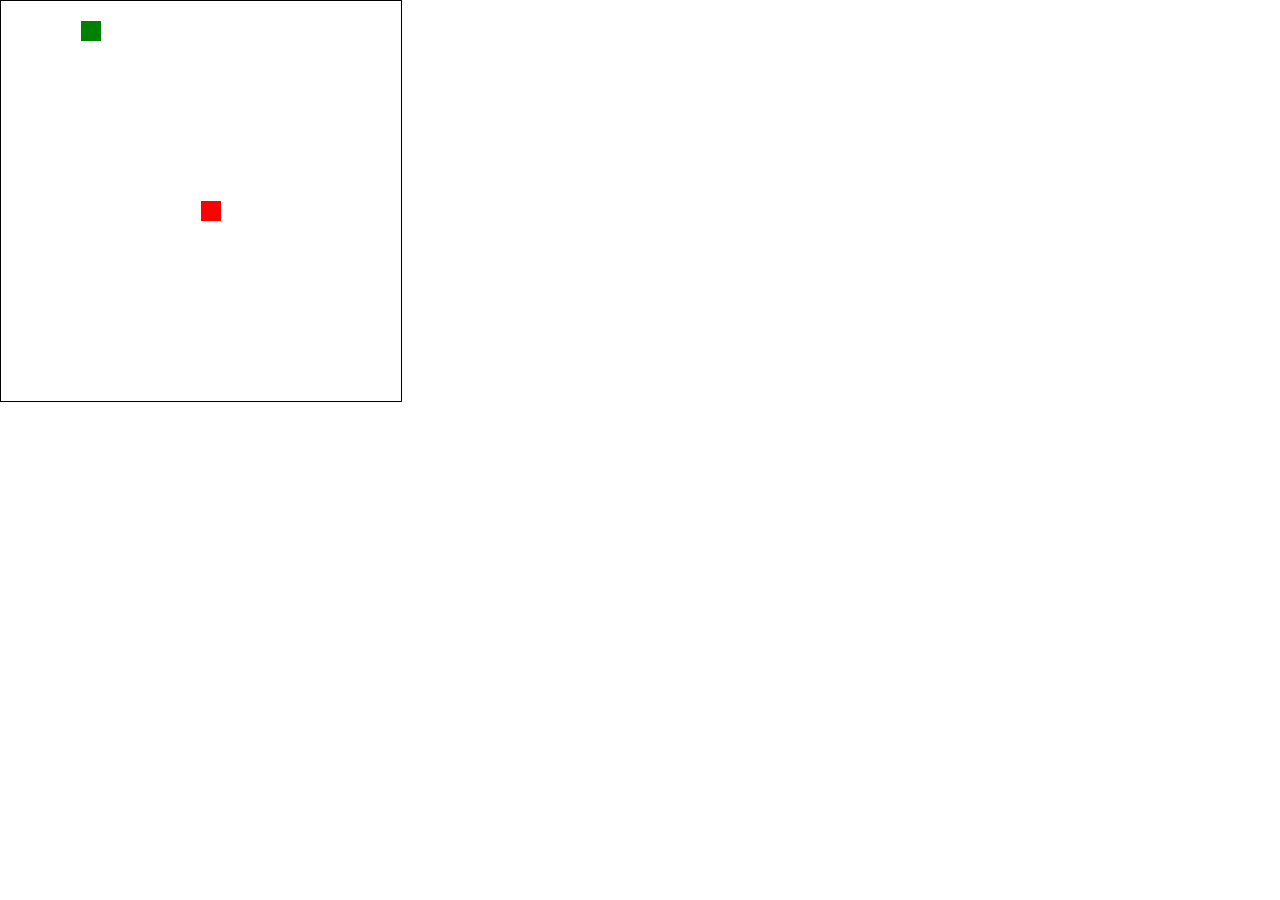
==== index.html @ b92ae79d "directory structure added" ====
<!DOCTYPE html>
<html lang="en">
<head>
<meta charset="UTF-8">
<meta name="viewport" content="width=device-width, initial-scale=1.0">
<title>Snake Game</title>
<link rel="stylesheet" href="src/css/style.css">
<script src="src/js/main.js"></script>
</head>
<body>
<canvas id="gameCanvas" width="400" height="400"></canvas>

<script>
    const canvas = document.getElementById('gameCanvas');
    const ctx = canvas.getContext('2d');

    const segmentSize = 20;
    let snakeSegments = [{ x: 20, y: 20 }];
    let direction = 'right';
    let food = { x: 200, y: 200 };
    let speed = 150; 
    let speedIncrement = 5; 
    let lastTime = 0;

    function update(currentTime) {
        const deltaTime = currentTime - lastTime;
        if (deltaTime > speed) {
            lastTime = currentTime;

            ctx.clearRect(0, 0, canvas.width, canvas.height);

            // Teken het voedsel
            ctx.fillStyle = 'red';
            ctx.fillRect(food.x, food.y, segmentSize, segmentSize);

            // Teken de slang
            ctx.fillStyle = 'green';
            snakeSegments.forEach(segment => {
                ctx.fillRect(segment.x, segment.y, segmentSize, segmentSize);
            });

            // Beweeg de slang
            moveSnake();

            // Controleer of de slang het voedsel heeft bereikt
            if (snakeSegments[0].x === food.x && snakeSegments[0].y === food.y) {
                // Voeg een segment toe aan de slang
                snakeSegments.push({});
                generateFood();
                // Verhoog de snelheid
                speed -= speedIncrement;
            }

            // Controleer op botsingen met de randen van het canvas
            if (snakeSegments[0].x < 0 || snakeSegments[0].x >= canvas.width || snakeSegments[0].y < 0 || snakeSegments[0].y >= canvas.height) {
                gameOver();
                return;
            }

            // Controleer op botsingen met de slang zelf
            for (let i = 1; i < snakeSegments.length; i++) {
                if (snakeSegments[0].x === snakeSegments[i].x && snakeSegments[0].y === snakeSegments[i].y) {
                    gameOver();
                    return;
                }
            }
        }

        requestAnimationFrame(update);
    }

    function moveSnake() {
        const head = { x: snakeSegments[0].x, y: snakeSegments[0].y };

        // Beweeg de kop in de juiste richting
        if (direction === 'up') head.y -= segmentSize;
        if (direction === 'down') head.y += segmentSize;
        if (direction === 'left') head.x -= segmentSize;
        if (direction === 'right') head.x += segmentSize;

        // Voeg de nieuwe kop toe aan het begin van de slang
        snakeSegments.unshift(head);

        // Verwijder het laatste segment van de slang
        snakeSegments.pop();
    }

    function generateFood() {
        // Genereer willekeurige coördinaten voor het voedsel
        food.x = Math.floor(Math.random() * (canvas.width / segmentSize)) * segmentSize;
        food.y = Math.floor(Math.random() * (canvas.height / segmentSize)) * segmentSize;
    }

    function gameOver() {
        ctx.clearRect(0, 0, canvas.width, canvas.height);
        ctx.font = "30px Arial";
        ctx.fillStyle = 'red';
        ctx.textAlign = 'center';
        ctx.fillText("Game Over", canvas.width / 2, canvas.height / 2);
    }

    document.addEventListener('keydown', function(event) {
        const key = event.key;

        // Verander de richting van de slang afhankelijk van de toetsaanslag
        if ((key === 'ArrowUp' || key === 'w') && direction !== 'down') direction = 'up';
        if ((key === 'ArrowDown' || key === 's') && direction !== 'up') direction = 'down';
        if ((key === 'ArrowLeft' || key === 'a') && direction !== 'right') direction = 'left';
        if ((key === 'ArrowRight' || key === 'd') && direction !== 'left') direction = 'right';
    });

    // Start de gameloop
    requestAnimationFrame(update);
</script>
</body>
</html>
---- src/css/style.css ----
* { 
    padding: 0;
    margin: 0;
    box-sizing: border-box;
}

#gameCanvas {
    border: 1px solid black;
}
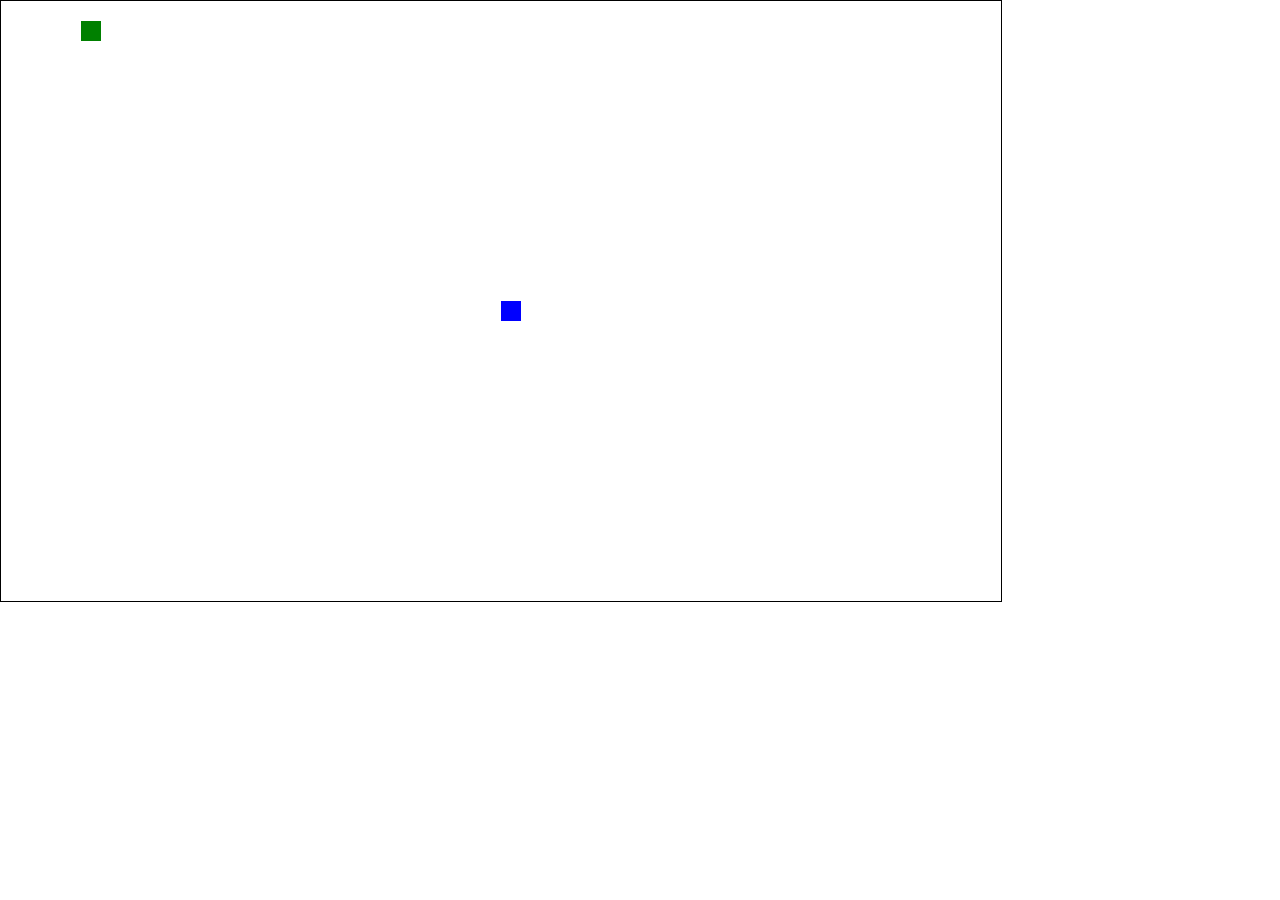
==== commit 8f0e2516: "Changed game logic" ====
--- a/index.html
+++ b/index.html
@@ -8,7 +8,7 @@
 <script src="src/js/main.js"></script>
 </head>
 <body>
-<canvas id="gameCanvas" width="400" height="400"></canvas>
+<canvas id="gameCanvas" width="1000" height="600"></canvas>
 
 <script>
     const canvas = document.getElementById('gameCanvas');
@@ -17,11 +17,14 @@
     const segmentSize = 20;
     let snakeSegments = [{ x: 20, y: 20 }];
     let direction = 'right';
-    let food = { x: 200, y: 200 };
+    let food = { x: 500, y: 300 };
+    let bonus = { x: 500, y: 300};
     let speed = 150; 
     let speedIncrement = 5; 
     let lastTime = 0;
 
+    let score = 0;
+    let highScore = 0;
     function update(currentTime) {
         const deltaTime = currentTime - lastTime;
         if (deltaTime > speed) {
@@ -33,13 +36,15 @@
             ctx.fillStyle = 'red';
             ctx.fillRect(food.x, food.y, segmentSize, segmentSize);
 
+            ctx.fillStyle = 'blue';
+            ctx.fillRect(bonus.x, bonus.y, segmentSize, segmentSize);
+
+
             // Teken de slang
             ctx.fillStyle = 'green';
             snakeSegments.forEach(segment => {
                 ctx.fillRect(segment.x, segment.y, segmentSize, segmentSize);
             });
-
-            // Beweeg de slang
             moveSnake();
 
             // Controleer of de slang het voedsel heeft bereikt
@@ -47,8 +52,14 @@
                 // Voeg een segment toe aan de slang
                 snakeSegments.push({});
                 generateFood();
+                score += 100;
                 // Verhoog de snelheid
                 speed -= speedIncrement;
+            }
+
+            if (snakeSegments[0].x === bonus.x && snakeSegments[0].y === bonus.y) {
+                generateBonus();
+                score += 100;
             }
 
             // Controleer op botsingen met de randen van het canvas
@@ -57,7 +68,7 @@
                 return;
             }
 
-            // Controleer op botsingen met de slang zelf
+            // Controleer op botsingen met zichzelf
             for (let i = 1; i < snakeSegments.length; i++) {
                 if (snakeSegments[0].x === snakeSegments[i].x && snakeSegments[0].y === snakeSegments[i].y) {
                     gameOver();
@@ -78,17 +89,21 @@
         if (direction === 'left') head.x -= segmentSize;
         if (direction === 'right') head.x += segmentSize;
 
-        // Voeg de nieuwe kop toe aan het begin van de slang
+        // Voeg de nieuwe kop toe
         snakeSegments.unshift(head);
 
-        // Verwijder het laatste segment van de slang
+        // Verwijder het laatste segment
         snakeSegments.pop();
     }
 
     function generateFood() {
-        // Genereer willekeurige coördinaten voor het voedsel
         food.x = Math.floor(Math.random() * (canvas.width / segmentSize)) * segmentSize;
         food.y = Math.floor(Math.random() * (canvas.height / segmentSize)) * segmentSize;
+    }
+
+    function generateBonus() {
+        bonus.x = Math.floor(Math.random() * (canvas.width / segmentSize)) * segmentSize;
+        bonus.y = Math.floor(Math.random() * (canvas.height / segmentSize)) * segmentSize;
     }
 
     function gameOver() {
@@ -102,14 +117,13 @@
     document.addEventListener('keydown', function(event) {
         const key = event.key;
 
-        // Verander de richting van de slang afhankelijk van de toetsaanslag
+        // Verander de richting van de slang afhankelijk van de toetsen
         if ((key === 'ArrowUp' || key === 'w') && direction !== 'down') direction = 'up';
         if ((key === 'ArrowDown' || key === 's') && direction !== 'up') direction = 'down';
         if ((key === 'ArrowLeft' || key === 'a') && direction !== 'right') direction = 'left';
         if ((key === 'ArrowRight' || key === 'd') && direction !== 'left') direction = 'right';
     });
 
-    // Start de gameloop
     requestAnimationFrame(update);
 </script>
 </body>
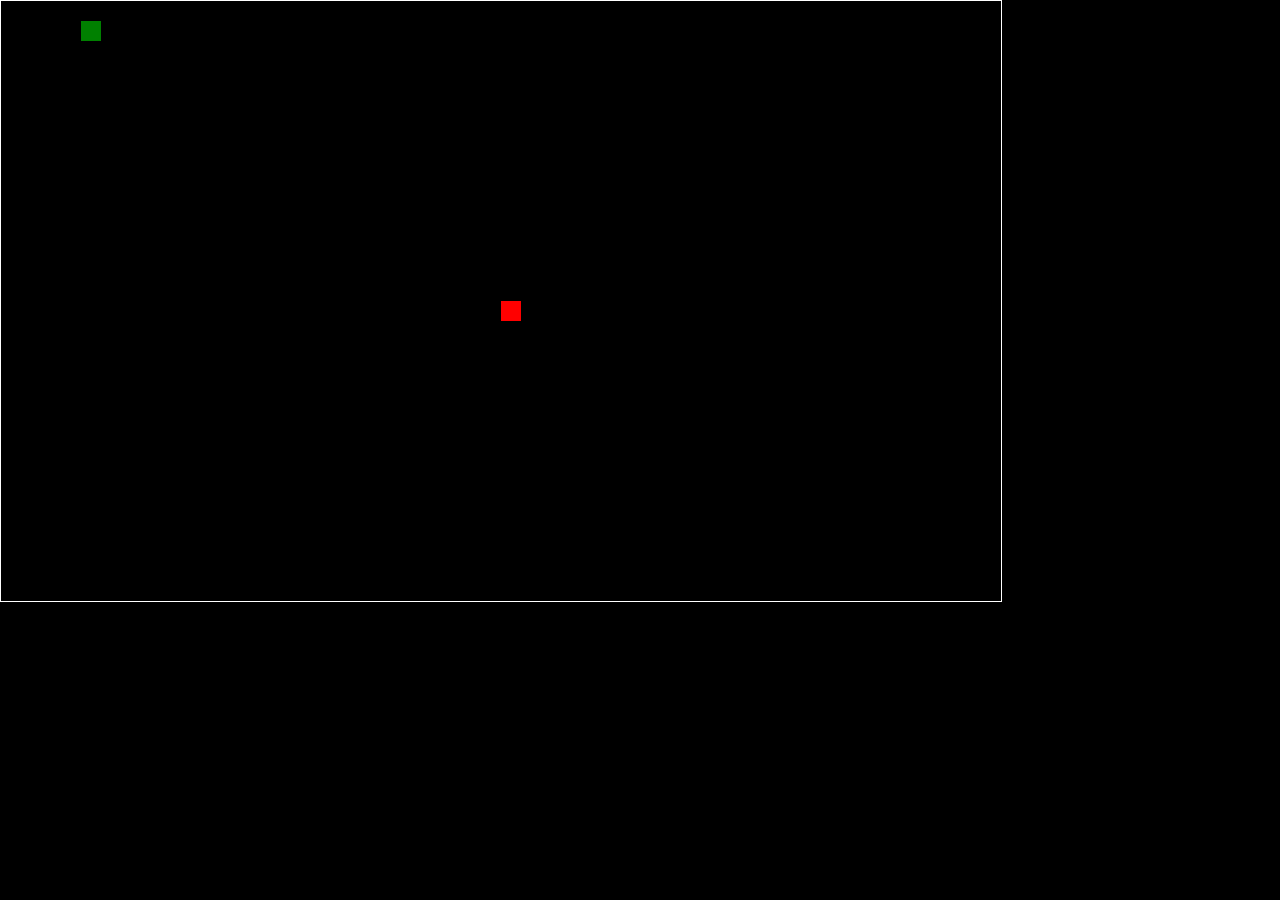
==== commit 9f2df088: "Bonus ge-implementeerd" ====
--- a/index.html
+++ b/index.html
@@ -18,57 +18,69 @@
     let snakeSegments = [{ x: 20, y: 20 }];
     let direction = 'right';
     let food = { x: 500, y: 300 };
-    let bonus = { x: 500, y: 300};
+    let bonus = null; // Initialize bonus as null
     let speed = 150; 
     let speedIncrement = 5; 
     let lastTime = 0;
 
     let score = 0;
     let highScore = 0;
+    let foodCounter = 0; // Counter for red pellets
+
     function update(currentTime) {
         const deltaTime = currentTime - lastTime;
         if (deltaTime > speed) {
-            lastTime = currentTime;
+            lastTime = currentTime; 
 
             ctx.clearRect(0, 0, canvas.width, canvas.height);
 
-            // Teken het voedsel
+            // Draw food
             ctx.fillStyle = 'red';
             ctx.fillRect(food.x, food.y, segmentSize, segmentSize);
 
-            ctx.fillStyle = 'blue';
-            ctx.fillRect(bonus.x, bonus.y, segmentSize, segmentSize);
+            // Draw bonus if it exists
+            if (bonus) {
+                ctx.fillStyle = 'blue';
+                ctx.fillRect(bonus.x, bonus.y, segmentSize, segmentSize);
+            }
 
-
-            // Teken de slang
+            // Draw the snake
             ctx.fillStyle = 'green';
             snakeSegments.forEach(segment => {
                 ctx.fillRect(segment.x, segment.y, segmentSize, segmentSize);
             });
             moveSnake();
 
-            // Controleer of de slang het voedsel heeft bereikt
+            // Check if the snake reaches the food
             if (snakeSegments[0].x === food.x && snakeSegments[0].y === food.y) {
-                // Voeg een segment toe aan de slang
+                // Add a segment to the snake
                 snakeSegments.push({});
                 generateFood();
                 score += 100;
-                // Verhoog de snelheid
+
+                // Increase the food counter and generate bonus if conditions are met
+                foodCounter++;
+                if (foodCounter >= 3 && foodCounter % 2 === 1) {
+                    generateBonus();
+                }
+
+                // Increase the speed
                 speed -= speedIncrement;
             }
 
-            if (snakeSegments[0].x === bonus.x && snakeSegments[0].y === bonus.y) {
-                generateBonus();
+            // Check if the snake reaches the bonus
+            if (bonus && snakeSegments[0].x === bonus.x && snakeSegments[0].y === bonus.y) {
                 score += 100;
+                bonus = null; // Remove the bonus after collecting
             }
 
-            // Controleer op botsingen met de randen van het canvas
+            // Check for collisions with the canvas borders
             if (snakeSegments[0].x < 0 || snakeSegments[0].x >= canvas.width || snakeSegments[0].y < 0 || snakeSegments[0].y >= canvas.height) {
                 gameOver();
                 return;
             }
 
-            // Controleer op botsingen met zichzelf
+            // Check for collisions with itself
             for (let i = 1; i < snakeSegments.length; i++) {
                 if (snakeSegments[0].x === snakeSegments[i].x && snakeSegments[0].y === snakeSegments[i].y) {
                     gameOver();
@@ -83,16 +95,16 @@
     function moveSnake() {
         const head = { x: snakeSegments[0].x, y: snakeSegments[0].y };
 
-        // Beweeg de kop in de juiste richting
+        // Move the head in the appropriate direction
         if (direction === 'up') head.y -= segmentSize;
         if (direction === 'down') head.y += segmentSize;
         if (direction === 'left') head.x -= segmentSize;
         if (direction === 'right') head.x += segmentSize;
 
-        // Voeg de nieuwe kop toe
+        // Maak aan nieuw hoofd
         snakeSegments.unshift(head);
 
-        // Verwijder het laatste segment
+        // Verwijder staart
         snakeSegments.pop();
     }
 
@@ -102,8 +114,10 @@
     }
 
     function generateBonus() {
-        bonus.x = Math.floor(Math.random() * (canvas.width / segmentSize)) * segmentSize;
-        bonus.y = Math.floor(Math.random() * (canvas.height / segmentSize)) * segmentSize;
+        bonus = {
+            x: Math.floor(Math.random() * (canvas.width / segmentSize)) * segmentSize,
+            y: Math.floor(Math.random() * (canvas.height / segmentSize)) * segmentSize
+        };
     }
 
     function gameOver() {
@@ -117,7 +131,7 @@
     document.addEventListener('keydown', function(event) {
         const key = event.key;
 
-        // Verander de richting van de slang afhankelijk van de toetsen
+        // Verander richting slang
         if ((key === 'ArrowUp' || key === 'w') && direction !== 'down') direction = 'up';
         if ((key === 'ArrowDown' || key === 's') && direction !== 'up') direction = 'down';
         if ((key === 'ArrowLeft' || key === 'a') && direction !== 'right') direction = 'left';
--- a/src/css/style.css
+++ b/src/css/style.css
@@ -2,8 +2,9 @@
     padding: 0;
     margin: 0;
     box-sizing: border-box;
+    background-color: black;
 }
 
 #gameCanvas {
-    border: 1px solid black;
+    border: 1px solid white;
 }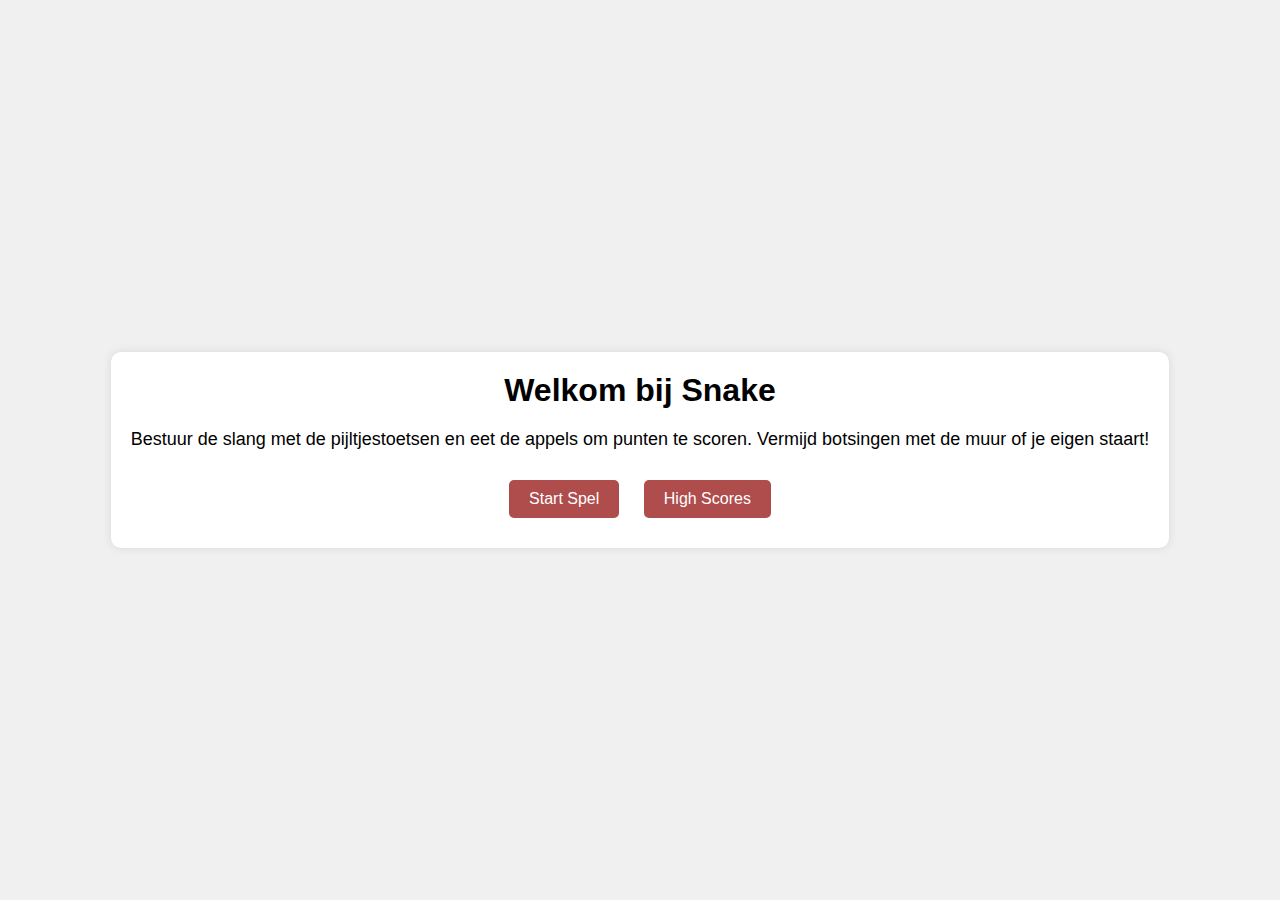
==== commit a78af15b: "Centered game, almost fully merged properly" ====
--- a/index.html
+++ b/index.html
@@ -1,144 +1,42 @@
 <!DOCTYPE html>
-<html lang="en">
+<html lang="nl">
 <head>
-<meta charset="UTF-8">
-<meta name="viewport" content="width=device-width, initial-scale=1.0">
-<title>Snake Game</title>
-<link rel="stylesheet" href="src/css/style.css">
-<script src="src/js/main.js"></script>
+    <meta charset="UTF-8">
+    <meta name="viewport" content="width=device-width, initial-scale=1.0">
+    <title>Snake Game</title>
+    <link rel="stylesheet" href="src/css/style.css">
 </head>
 <body>
-<canvas id="gameCanvas" width="1000" height="600"></canvas>
-
-<script>
-    const canvas = document.getElementById('gameCanvas');
-    const ctx = canvas.getContext('2d');
-
-    const segmentSize = 20;
-    let snakeSegments = [{ x: 20, y: 20 }];
-    let direction = 'right';
-    let food = { x: 500, y: 300 };
-    let bonus = null; // Initialize bonus as null
-    let speed = 150; 
-    let speedIncrement = 5; 
-    let lastTime = 0;
-
-    let score = 0;
-    let highScore = 0;
-    let foodCounter = 0; // Counter for red pellets
-
-    function update(currentTime) {
-        const deltaTime = currentTime - lastTime;
-        if (deltaTime > speed) {
-            lastTime = currentTime; 
-
-            ctx.clearRect(0, 0, canvas.width, canvas.height);
-
-            // Draw food
-            ctx.fillStyle = 'red';
-            ctx.fillRect(food.x, food.y, segmentSize, segmentSize);
-
-            // Draw bonus if it exists
-            if (bonus) {
-                ctx.fillStyle = 'blue';
-                ctx.fillRect(bonus.x, bonus.y, segmentSize, segmentSize);
-            }
-
-            // Draw the snake
-            ctx.fillStyle = 'green';
-            snakeSegments.forEach(segment => {
-                ctx.fillRect(segment.x, segment.y, segmentSize, segmentSize);
-            });
-            moveSnake();
-
-            // Check if the snake reaches the food
-            if (snakeSegments[0].x === food.x && snakeSegments[0].y === food.y) {
-                // Add a segment to the snake
-                snakeSegments.push({});
-                generateFood();
-                score += 100;
-
-                // Increase the food counter and generate bonus if conditions are met
-                foodCounter++;
-                if (foodCounter >= 3 && foodCounter % 2 === 1) {
-                    generateBonus();
-                }
-
-                // Increase the speed
-                speed -= speedIncrement;
-            }
-
-            // Check if the snake reaches the bonus
-            if (bonus && snakeSegments[0].x === bonus.x && snakeSegments[0].y === bonus.y) {
-                score += 100;
-                bonus = null; // Remove the bonus after collecting
-            }
-
-            // Check for collisions with the canvas borders
-            if (snakeSegments[0].x < 0 || snakeSegments[0].x >= canvas.width || snakeSegments[0].y < 0 || snakeSegments[0].y >= canvas.height) {
-                gameOver();
-                return;
-            }
-
-            // Check for collisions with itself
-            for (let i = 1; i < snakeSegments.length; i++) {
-                if (snakeSegments[0].x === snakeSegments[i].x && snakeSegments[0].y === snakeSegments[i].y) {
-                    gameOver();
-                    return;
-                }
-            }
+    <div class="container">
+        <header>
+            <h1>Welkom bij Snake</h1>
+        </header>
+        <main>
+            <div class="game-info">
+                <p>Bestuur de slang met de pijltjestoetsen en eet de appels om punten te scoren. Vermijd botsingen met de muur of je eigen staart!</p>
+            </div>
+            <div class="game-options">
+                <button onclick="startGame()">Start Spel</button>
+                <button onclick="showHighScores()">High Scores</button>
+            </div>
+        </main>
+    </div>
+    <script>
+        function startGame() {
+            document.querySelector('.container').style.display = 'none';
+            document.getElementById('gameCanvas').style.display = 'block';
+            initGame(); // Initialize and start the game loop
         }
 
-        requestAnimationFrame(update);
-    }
+        function showInstructions() {
+            alert("Gebruik de pijltjestoetsen om de slang te besturen. Eet de appels om punten te scoren en groei langer. Vermijd botsingen!");
+        }
 
-    function moveSnake() {
-        const head = { x: snakeSegments[0].x, y: snakeSegments[0].y };
-
-        // Move the head in the appropriate direction
-        if (direction === 'up') head.y -= segmentSize;
-        if (direction === 'down') head.y += segmentSize;
-        if (direction === 'left') head.x -= segmentSize;
-        if (direction === 'right') head.x += segmentSize;
-
-        // Maak aan nieuw hoofd
-        snakeSegments.unshift(head);
-
-        // Verwijder staart
-        snakeSegments.pop();
-    }
-
-    function generateFood() {
-        food.x = Math.floor(Math.random() * (canvas.width / segmentSize)) * segmentSize;
-        food.y = Math.floor(Math.random() * (canvas.height / segmentSize)) * segmentSize;
-    }
-
-    function generateBonus() {
-        bonus = {
-            x: Math.floor(Math.random() * (canvas.width / segmentSize)) * segmentSize,
-            y: Math.floor(Math.random() * (canvas.height / segmentSize)) * segmentSize
-        };
-    }
-
-    function gameOver() {
-        ctx.clearRect(0, 0, canvas.width, canvas.height);
-        ctx.font = "30px Arial";
-        ctx.fillStyle = 'red';
-        ctx.textAlign = 'center';
-        ctx.fillText("Game Over", canvas.width / 2, canvas.height / 2);
-    }
-
-    document.addEventListener('keydown', function(event) {
-        const key = event.key;
-
-        // Verander richting slang
-        if ((key === 'ArrowUp' || key === 'w') && direction !== 'down') direction = 'up';
-        if ((key === 'ArrowDown' || key === 's') && direction !== 'up') direction = 'down';
-        if ((key === 'ArrowLeft' || key === 'a') && direction !== 'right') direction = 'left';
-        if ((key === 'ArrowRight' || key === 'd') && direction !== 'left') direction = 'right';
-    });
-
-    requestAnimationFrame(update);
-</script>
+        function showHighScores() {
+            alert("High Scores functie komt binnenkort!");
+        }
+    </script>
+    <canvas id="gameCanvas" width="1000" height="600"></canvas>
+    <script src="src/js/script.js"></script>
 </body>
 </html>
--- a/src/css/style.css
+++ b/src/css/style.css
@@ -2,9 +2,76 @@
     padding: 0;
     margin: 0;
     box-sizing: border-box;
-    background-color: black;
+    background-color: white;
 }
 
 #gameCanvas {
+    background-color: black;
     border: 1px solid white;
+    left: 25%;
+    top: 25%;
+    display: none;
+}
+
+body {
+    font-family: Arial, sans-serif;
+    display: flex;
+    justify-content: center;
+    align-items: center;
+    height: 100vh;
+    margin: 0;
+    background-color: #f0f0f0;
+    overflow: hidden;
+    position: relative;
+    background-image: url("gra.png");
+}
+
+img {
+    position: absolute;
+    top: 0;
+    left: 0;
+    background-image: url('gra.png'); /* Image of the snake */
+    background-size: contain;
+    background-repeat: no-repeat;
+}
+
+.container {
+    text-align: center;
+    background-color: white;
+    padding: 20px;
+    border-radius: 10px;
+    box-shadow: 0 0 10px rgba(0, 0, 0, 0.1);
+    position: relative;
+    z-index: 1;
+}
+
+
+header h1 {
+    margin: 0;
+    color: #000000;
+}
+
+.game-info p {
+    font-size: 18px;
+    margin: 20px 0;
+}
+
+.game-options button {
+    background-color: #af4c4c;
+    color: white;
+    border: none;
+    padding: 10px 20px;
+    margin: 10px;
+    border-radius: 5px;
+    cursor: pointer;
+    font-size: 16px;
+}
+
+.game-options button:hover {
+    background-color: #9b960c;
+}
+
+footer p {
+    margin: 20px 0 0;
+    color: #888;
 }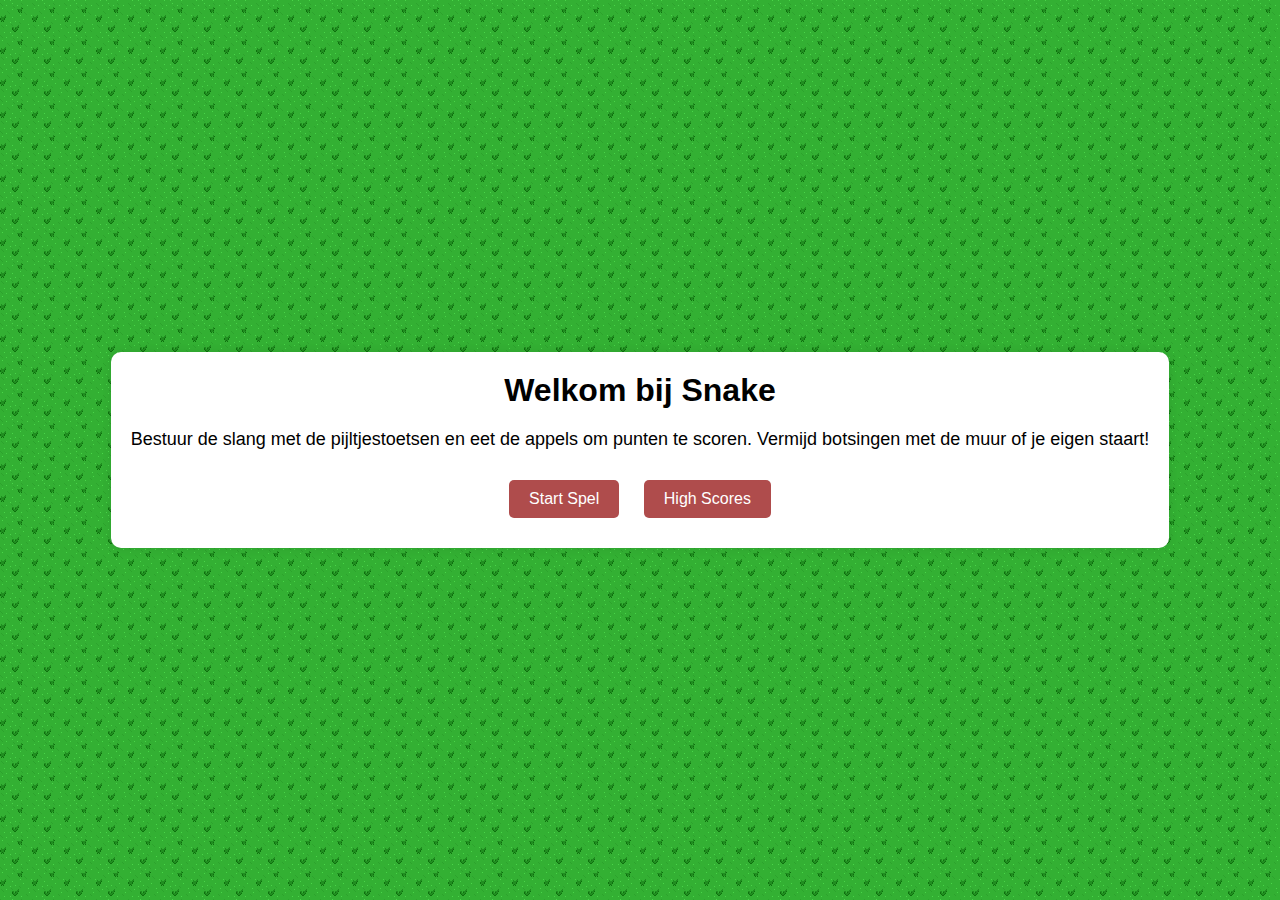
==== commit 0e68e05c: "Toevoeging van highscore pagina's" ====
--- a/index.html
+++ b/index.html
@@ -1,3 +1,4 @@
+
 <!DOCTYPE html>
 <html lang="nl">
 <head>
@@ -25,7 +26,7 @@
         function startGame() {
             document.querySelector('.container').style.display = 'none';
             document.getElementById('gameCanvas').style.display = 'block';
-            initGame(); // Initialize and start the game loop
+            initGame(); // Start Loop
         }
 
         function showInstructions() {
--- a/src/css/style.css
+++ b/src/css/style.css
@@ -23,7 +23,7 @@
     background-color: #f0f0f0;
     overflow: hidden;
     position: relative;
-    background-image: url("gra.png");
+    background-image: url("../img/gra.png");
 }
 
 img {
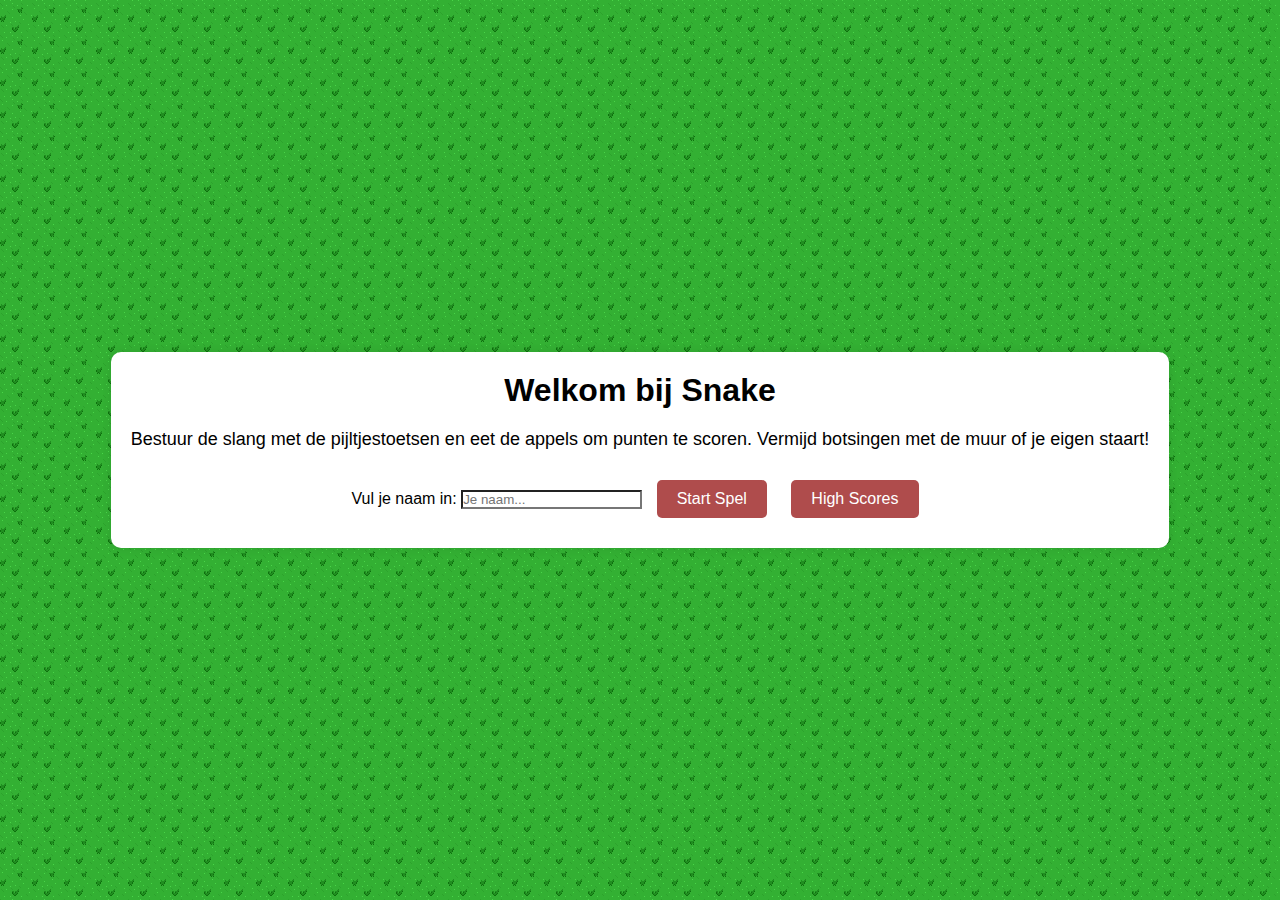
==== commit cf222248: "Forgot to push, small changes that werent added before." ====
--- a/index.html
+++ b/index.html
@@ -1,4 +1,3 @@
-
 <!DOCTYPE html>
 <html lang="nl">
 <head>
@@ -17,6 +16,8 @@
                 <p>Bestuur de slang met de pijltjestoetsen en eet de appels om punten te scoren. Vermijd botsingen met de muur of je eigen staart!</p>
             </div>
             <div class="game-options">
+                <label for="playerName">Vul je naam in:</label>
+                <input type="text" id="playerName" name="playerName" placeholder="Je naam...">
                 <button onclick="startGame()">Start Spel</button>
                 <button onclick="showHighScores()">High Scores</button>
             </div>
@@ -24,6 +25,12 @@
     </div>
     <script>
         function startGame() {
+            const playerName = document.getElementById('playerName').value;
+            if (!playerName) {
+                alert('Vul je naam in voordat je het spel start.');
+                return;
+            }
+
             document.querySelector('.container').style.display = 'none';
             document.getElementById('gameCanvas').style.display = 'block';
             initGame(); // Start Loop
@@ -34,10 +41,10 @@
         }
 
         function showHighScores() {
-            alert("High Scores functie komt binnenkort!");
+            window.location.href = 'leaderboard.html';
         }
     </script>
-    <canvas id="gameCanvas" width="1000" height="600"></canvas>
+    <canvas id="gameCanvas" width="1000" height="600" style="display:none;"></canvas>
     <script src="src/js/script.js"></script>
 </body>
 </html>
--- a/src/css/style.css
+++ b/src/css/style.css
@@ -6,7 +6,7 @@
 }
 
 #gameCanvas {
-    background-color: black;
+    background-color: rgb(100, 78, 37);
     border: 1px solid white;
     left: 25%;
     top: 25%;
